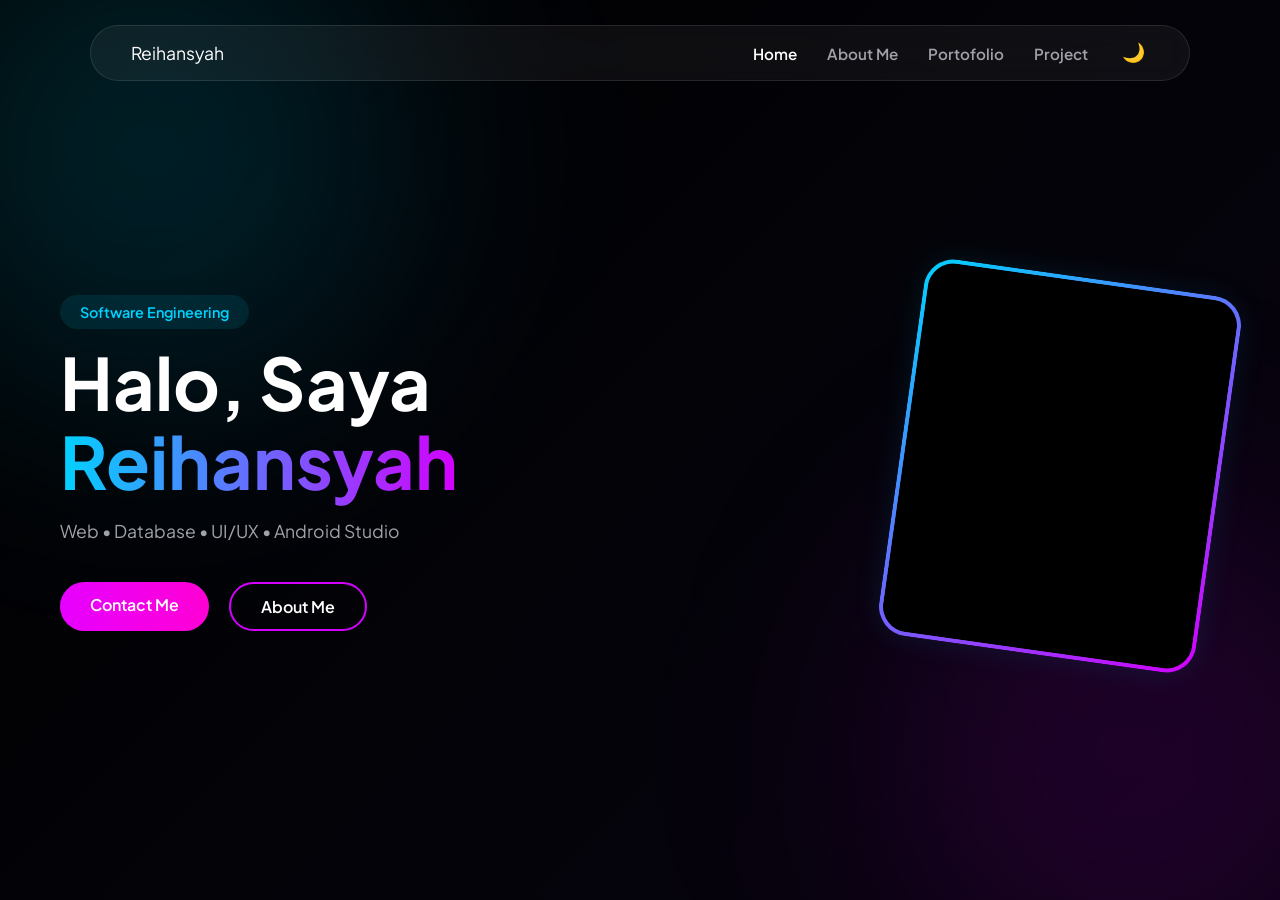
==== index.html @ 5603e220 "Add files via upload" ====
<!DOCTYPE html>
<html lang="id" data-theme="dark">
<head>
    <meta charset="UTF-8">
    <meta name="viewport" content="width=device-width, initial-scale=1.0">
    <title>Portfolio Reihansyah</title>
    <link rel="stylesheet" href="stylehome.css">
    <link href="https://fonts.googleapis.com/css2?family=Plus+Jakarta+Sans:wght@400;600;700&display=swap" rel="stylesheet">
    
    <script src="script.js" defer></script>
</head>
<body>
    <div class="container">
        <nav class="navbar">
            <div class="navbar-container">
                <div class="logo">Reihansyah</div>
                
                <div class="hamburger" id="hamburger-menu">
                    <span></span>
                    <span></span>
                    <span></span>
                </div>

                <ul class="nav-links" id="nav-links">
                    <li><a href="index.html" class="active">Home</a></li>
                    <li><a href="aboutme.html">About Me</a></li>
                    <li><a href="portofolio.html">Portofolio</a></li>
                    <li><a href="project.html">Project</a></li>
                    <li>
                        <button class="theme-toggle-btn" id="theme-toggle" aria-label="Ubah Tema" style="background: none; border: none; cursor: pointer; font-size: 14pt; padding: 4px; outline: none;"></button>
                    </li>
                </ul>
            </div>
        </nav>

        <main class="hero">
            <div class="hero-content">
                <div class="badge-container">
                    <span class="badge">Software Engineering</span>
                </div>
                
                <h1>Halo, Saya <br><span class="highlight-gradient">Reihansyah</span></h1>
                
                <p class="sub-text">Web • Database • UI/UX • Android Studio</p>
                
                <div class="cta-buttons">
                    <a href="contactme.html" class="btn btn-primary">Contact Me</a>
                    <a href="aboutme.html" class="btn btn-secondary">About Me</a>
                </div>
            </div>

            <div class="hero-image-container">
                <div class="hero-frame">
                    <div class="inner-content"></div>
                </div>
            </div>
        </main>

        <div class="blob blob-1"></div>
        <div class="blob blob-2"></div>
    </div>
</body>
</html>
---- stylehome.css ----
/* ==========================================================================
   VARIABEL UTAMA & CONFIG THEME (DARK / LIGHT MODE)
   ========================================================================== */
:root[data-theme="dark"] {
    --bg-color: #000000;
    --bg-gradient: linear-gradient(135deg, #000000 0%, #030308 50%, #08020f 100%);
    
    --accent-blue: #00d2ff;
    --accent-pink: #d400ff;
    --text-main: #ffffff;
    --text-dim: #a1a1aa;
    --nav-active: #ffffff;
    --transition-speed: 0.4s;
    --nav-bg: rgba(255, 255, 255, 0.05);
    --nav-border: rgba(255, 255, 255, 0.1);
    
    --blob-1-color: rgba(0, 210, 255, 0.15);
    --blob-2-color: rgba(212, 0, 255, 0.12);
    --toggle-icon: '🌙';
}

:root[data-theme="light"] {
    --bg-color: #e2e8f0;
    --bg-gradient: radial-gradient(circle at 10% 20%, rgba(241, 245, 249, 1) 0%, rgba(226, 232, 240, 1) 90%);
    --accent-blue: #00b4d8;
    --accent-pink: #7209b7;
    --text-main: #0f172a;
    --text-dim: #475569;
    --nav-active: #0f172a;
    --nav-bg: rgba(255, 255, 255, 0.85);
    --nav-border: rgba(15, 23, 42, 0.08);
    
    --blob-1-color: rgba(0, 180, 216, 0.08);
    --blob-2-color: rgba(247, 37, 133, 0.12);
    --toggle-icon: '☀️';
}

/* ==========================================================================
   RESET & TIPOGRAFI DASAR
   ========================================================================== */
* {
    margin: 0;
    padding: 0;
    box-sizing: border-box;
    transition: background-color 0.4s ease, color 0.4s ease, border-color 0.4s ease;
}

body {
    background: var(--bg-gradient);
    background-color: var(--bg-color);
    color: var(--text-main);
    font-family: 'Plus Jakarta Sans', sans-serif;
    overflow-x: hidden;
    min-height: 100vh;
}

.container {
    max-width: 1200px;
    margin: 0 auto;
    padding: 0 20px;
}

/* ==========================================================================
   NAVBAR (KAPSUL MODERN)
   ========================================================================== */
.navbar {
    width: 100%;
    display: flex;
    justify-content: center; 
    padding: 25px 0;
    position: sticky;
    top: 0;
    z-index: 100;
}

.navbar-container {
    background: var(--nav-bg);
    backdrop-filter: blur(15px);
    -webkit-backdrop-filter: blur(15px);
    border: 1px solid var(--nav-border);
    padding: 12px 40px;
    border-radius: 100px; 
    display: flex;
    justify-content: space-between;
    align-items: center;
    width: 100%;
    max-width: 1100px;
    position: relative;
}

:root[data-theme="light"] .navbar-container {
    box-shadow: 0 10px 30px rgba(0, 0, 0, 0.05);
}

.logo {
    font-weight: 400;
    font-size: 1.1rem;
    z-index: 101;
}

.nav-links {
    display: flex;
    list-style: none;
    gap: 30px;
    align-items: center;
}

.nav-links a {
    text-decoration: none;
    color: var(--text-dim);
    font-size: 0.95rem;
    font-weight: 600;
}

.nav-links a.active, .nav-links a:hover {
    color: var(--nav-active);
}

.theme-toggle-btn::before {
    content: var(--toggle-icon);
}

.theme-toggle-btn:active {
    transform: scale(1.2);
}

/* HAMBURGER MENU (Sembunyi secara default di Desktop) */
.hamburger {
    display: none;
    flex-direction: column;
    justify-content: space-between; /* Menata jarak antar garis secara konsisten */
    width: 26px;                     /* Penentu lebar tombol fisik */
    height: 18px;                    /* Penentu tinggi tombol fisik */
    cursor: pointer;
    z-index: 101;
    background: transparent;
    border: none;
}

.hamburger span {
    display: block;
    width: 100%;
    height: 3px;
    background-color: var(--text-main);
    border-radius: 3px;
    transition: all 0.3s ease;
    transform-origin: left center;   /* Menjaga jangkar rotasi animasi agar pas di tengah */
}

/* ==========================================================================
   HERO SECTION
   ========================================================================== */
.hero {
    display: flex;
    align-items: center;
    justify-content: space-between;
    padding: 60px 0;
    gap: 40px;
    min-height: 80vh;
}

.hero-content {
    flex: 1;
}

.badge-container {
    margin-bottom: 20px;
}

.badge {
    background: rgba(0, 210, 255, 0.1);
    color: var(--accent-blue);
    padding: 8px 20px;
    border-radius: 50px;
    font-size: 0.9rem;
    font-weight: 600;
}

:root[data-theme="light"] .badge {
    background: rgba(0, 210, 255, 0.2);
}

h1 {
    font-size: 4.5rem;
    line-height: 1.1;
    margin-bottom: 20px;
}

.highlight-gradient {
    background: linear-gradient(90deg, var(--accent-blue), var(--accent-pink));
    -webkit-background-clip: text;
    -webkit-text-fill-color: transparent;
    background-clip: text;
}

.sub-text {
    color: var(--text-dim);
    font-size: 1.1rem;
    margin-bottom: 40px;
}

/* Buttons */
.cta-buttons {
    display: flex;
    gap: 20px;
}

.btn {
    padding: 12px 30px;
    border-radius: 50px;
    font-weight: 600;
    cursor: pointer;
    text-decoration: none;
}

.btn-primary {
    background: linear-gradient(90deg, #e600ff, #ff00d4);
    color: white;
    border: none;
}

.btn-secondary {
    background: transparent;
    color: var(--text-main);
    border: 2px solid var(--accent-pink);
}

.btn:hover {
    transform: translateY(-5px);
    box-shadow: 0 10px 20px rgba(212, 0, 255, 0.2);
}

/* ==========================================================================
   BINGKAI GRADASI IMAGES
   ========================================================================== */
.hero-image-container {
    flex: 1;
    display: flex;
    justify-content: flex-end;
    align-items: center;
    position: relative;
}

.hero-frame {
    width: 320px;
    height: 380px;
    border: 4px solid transparent;
    background: linear-gradient(var(--bg-color), var(--bg-color)) padding-box, 
                linear-gradient(135deg, var(--accent-blue), var(--accent-pink)) border-box;
    border-radius: 30px;
    transform: rotate(8deg);
    box-shadow: 0 0 30px rgba(0, 210, 255, 0.1);
    position: relative;
    z-index: 1;
}

:root[data-theme="light"] .hero-frame {
    box-shadow: 0 10px 30px rgba(0, 0, 0, 0.1);
}

/* ==========================================================================
   DEKORASI LATAR BELAKANG BLOB
   ========================================================================== */
.blob {
    position: fixed;
    width: 500px;
    height: 500px;
    filter: blur(120px);
    z-index: -1;
    border-radius: 50%;
}

:root[data-theme="light"] .blob {
    opacity: 0.5;
}

.blob-1 {
    top: -100px;
    left: -100px;
    background: var(--blob-1-color);
}

.blob-2 {
    bottom: -100px;
    right: -100px;
    background: var(--blob-2-color);
}

/* ==========================================================================
   OPTIMASI MEDIA RESPONSIVE (MOBILE & TABLET)
   ========================================================================== */
@media (max-width: 992px) {
    h1 { font-size: 3.5rem; }
    .hero-frame { width: 280px; height: 340px; }
}

@media (max-width: 768px) {
    /* Penyesuaian Kapsul Navbar di HP */
    .navbar {
        padding: 15px 0;
    }
    .navbar-container {
        padding: 12px 25px;
        margin: 0 15px;
        border-radius: 30px;
    }

    /* Memunculkan Tombol Hamburger */
    .hamburger {
        display: flex;
    }

    /* Efek Animasi Garis 3 Menjadi Huruf X saat Aktif (Kombinasi Koordinat Presisi) */
    .hamburger.active span:nth-child(1) {
        transform: rotate(45deg);
    }
    .hamburger.active span:nth-child(2) {
        opacity: 0;
        transform: scaleX(0);
    }
    .hamburger.active span:nth-child(3) {
        transform: rotate(-45deg);
    }

    /* Mengubah Navigasi Menjadi Dropdown Halus */
    .nav-links {
        display: flex; 
        flex-direction: column;
        width: 100%;
        position: absolute;
        top: 120%; 
        left: 0;
        background: var(--nav-bg);
        backdrop-filter: blur(20px);
        -webkit-backdrop-filter: blur(20px);
        border: 1px solid var(--nav-border);
        padding: 25px 20px;
        border-radius: 24px;
        gap: 20px;
        box-shadow: 0 15px 35px rgba(0, 0, 0, 0.4);
        
        /* Logika Sembunyi Awal untuk Animasi Fading Slide Down */
        opacity: 0;
        visibility: hidden;
        transform: translateY(-15px);
        transition: opacity 0.3s ease, transform 0.3s ease, visibility 0.3s ease;
        z-index: 999; 
    }

    /* Pemicu Kelas Aktif yang Dipanggil JavaScript */
    .nav-links.active {
        opacity: 1;
        visibility: visible;
        transform: translateY(0);
    }

    /* Penyesuaian layout Hero menjadi tumpuk ke bawah */
    .hero {
        flex-direction: column-reverse; 
        text-align: center;
        padding-top: 10px;
        gap: 30px;
    }

    h1 {
        font-size: 2.5rem; 
    }

    .sub-text {
        font-size: 1rem;
        margin-bottom: 30px;
    }

    .cta-buttons {
        justify-content: center;
        flex-direction: column; 
        gap: 15px;
    }

    /* Penyesuaian Bingkai Gambar di HP */
    .hero-image-container {
        justify-content: center;
        margin-top: 20px;
        width: 100%;
    }

    .hero-frame {
        transform: rotate(0deg); 
        width: 240px;
        height: 280px;
    }
}
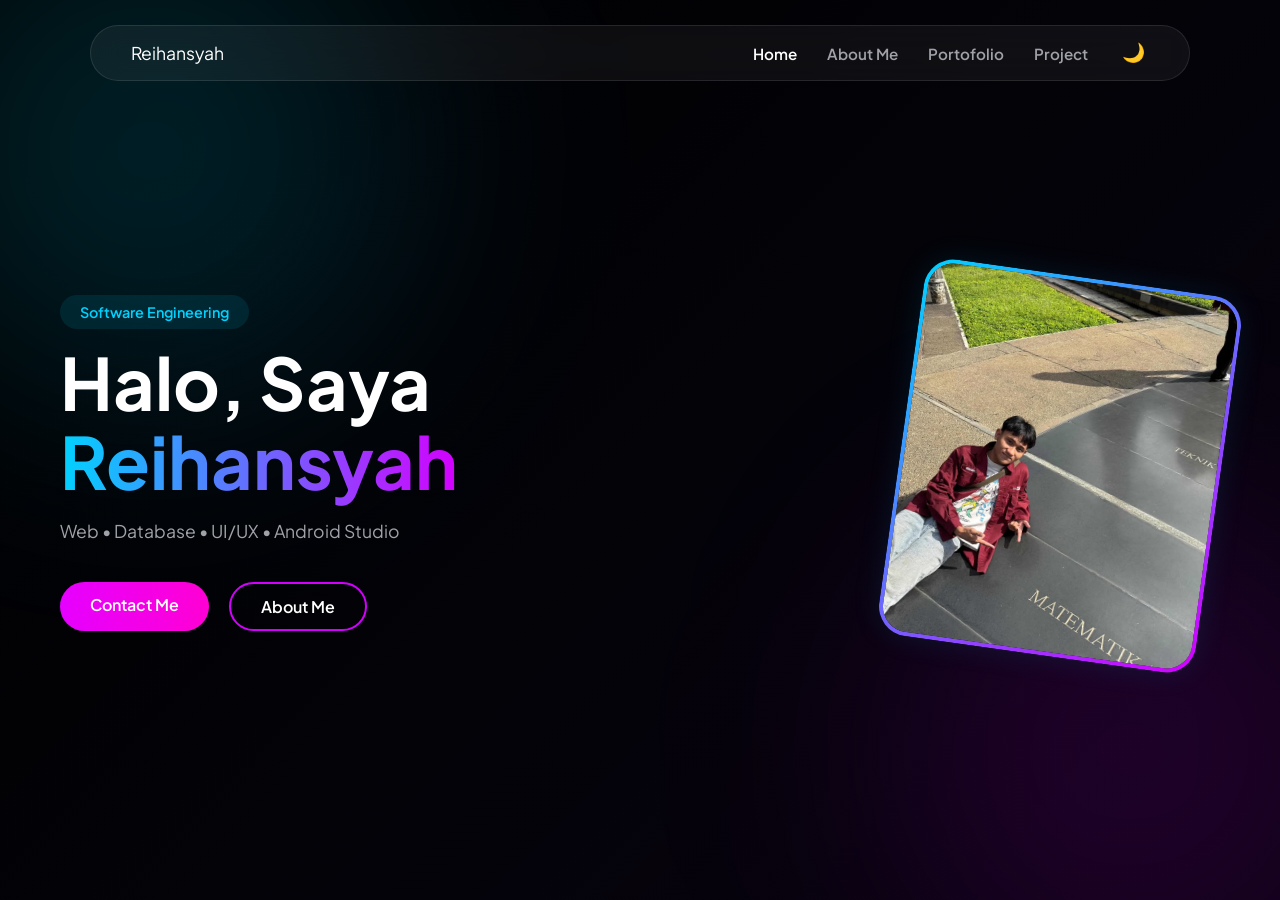
==== commit 24980a87: "Add files via upload" ====
--- a/index.html
+++ b/index.html
@@ -51,9 +51,11 @@
 
             <div class="hero-image-container">
                 <div class="hero-frame">
-                    <div class="inner-content"></div>
-                </div>
-            </div>
+                    <div class="inner-content">
+            <img src="fotoganteng.jpg" alt="Foto Reihansyah" class="hero-img">
+        </div>
+    </div>
+</div>
         </main>
 
         <div class="blob blob-1"></div>
--- a/stylehome.css
+++ b/stylehome.css
@@ -252,6 +252,23 @@
     box-shadow: 0 0 30px rgba(0, 210, 255, 0.1);
     position: relative;
     z-index: 1;
+}
+
+/* ==========================================================================
+   PENGATURAN FOTO DI DALAM BINGKAI
+   ========================================================================== */
+.inner-content {
+    width: 100%;
+    height: 100%;
+    overflow: hidden; /* Memotong bagian foto yang keluar dari bingkai */
+    border-radius: 26px; /* Sedikit lebih kecil dari border-radius hero-frame agar rapi */
+}
+
+.hero-img {
+    width: 100%;
+    height: 100%;
+    object-fit: cover; /* Memastikan foto memenuhi bingkai tanpa merusak rasio */
+    object-position: center; /* Memfokuskan potongan gambar di tengah */
 }
 
 :root[data-theme="light"] .hero-frame {
